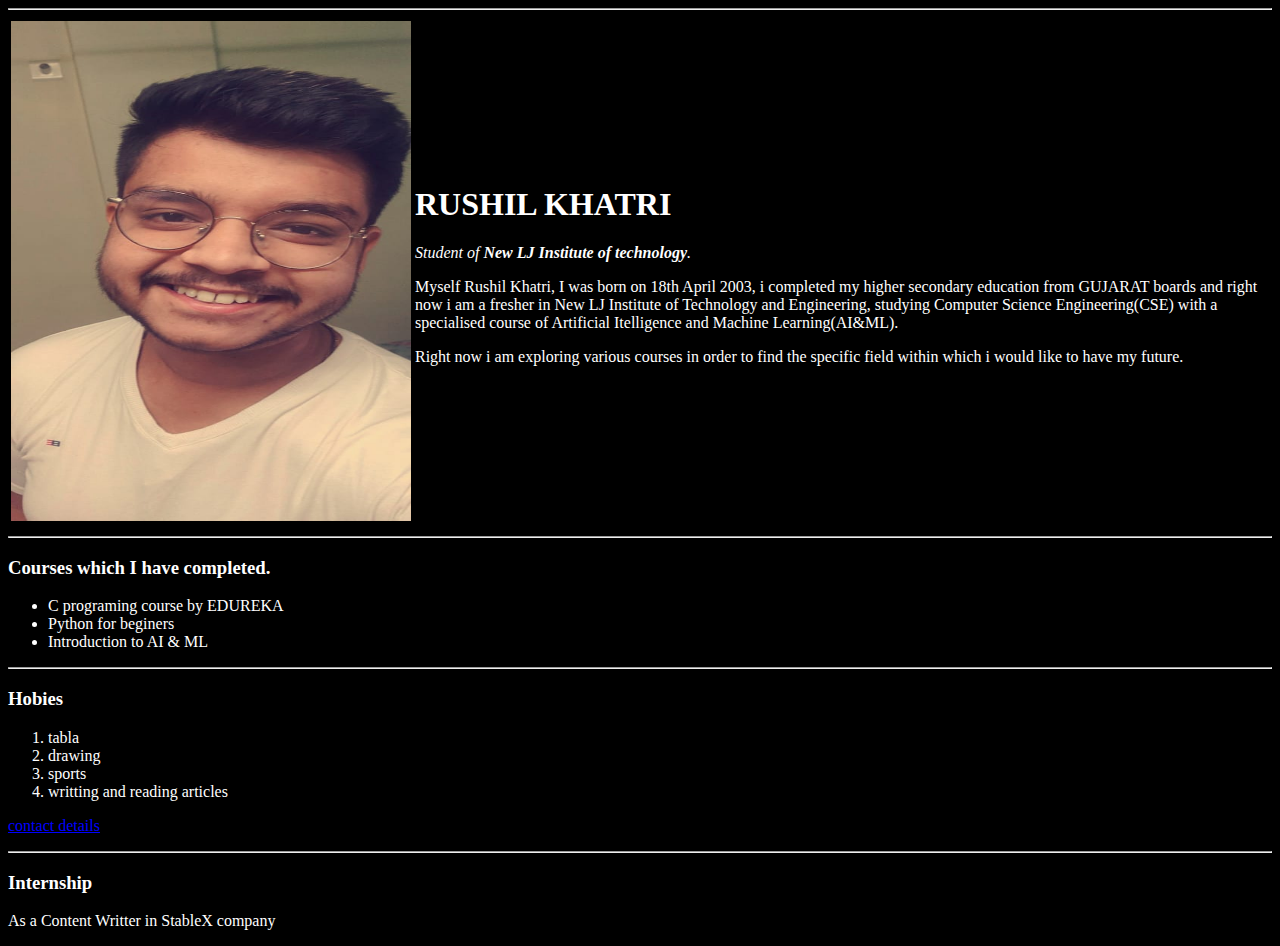
==== index.html @ 437ba0f6 "Add initial CvV website files" ====
<!DOCTYPE html>
<html lang="en" dir="ltr">

<head>
  <meta charset="utf-8">
  <title>Rushil's personal site</title>
</head>

<body bgcolor="black" text="white" link="blue">

  <hr>
  <table>
    <tr>
        <td><img src="rushil image.jpeg" width="400" height="500" alt="rushil photo"></td>
      <td><h1> RUSHIL KHATRI </h1>
      <p><em>Student of <strong>New LJ Institute of technology</strong>.</em></p>
      <p>Myself Rushil Khatri, I was born on 18th April 2003, i completed my higher secondary education from GUJARAT boards and right now i am a fresher in New LJ Institute of Technology and Engineering, studying Computer Science Engineering(CSE) with a specialised course of Artificial Itelligence and Machine Learning(AI&ML).</p>
      <p>Right now i am exploring various courses in order to find the specific field within which i would like to have my future.</p></td>
    </tr>
  </table>
    <hr>
    <h3>Courses which I have completed.</h3>
    <ul>
      <li>C programing course by EDUREKA</li>
      <li>Python for beginers</li>
      <li>Introduction to AI & ML</li>
    </ul>
    <hr>
    <h3>Hobies</h3>
    <ol>
      <li>tabla</li>
      <li>drawing</li>
      <li>sports</li>
      <li>writting and reading articles</li>
    </ol>
    <p><a href="contact.html">contact details</a></p>
    <hr>
    <h3>Internship</h3>
    <p>As a Content Writter in StableX company</p>


</body>

</html>
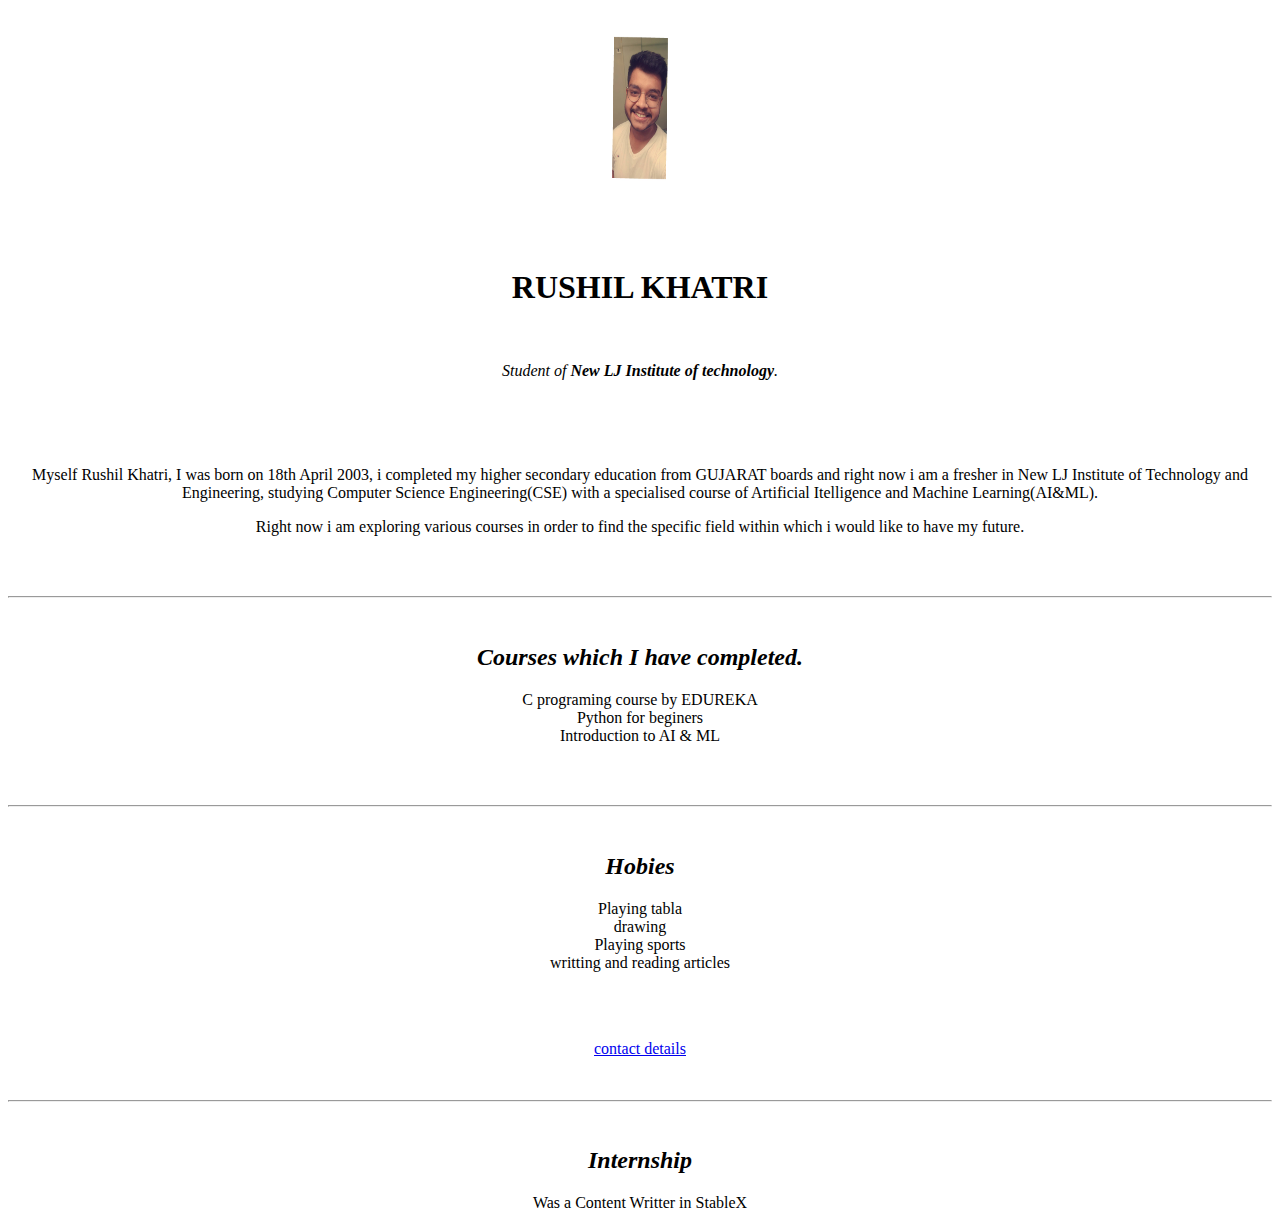
==== commit 912a2461: "Add files via upload" ====
--- a/index.html
+++ b/index.html
@@ -4,40 +4,52 @@
 <head>
   <meta charset="utf-8">
   <title>Rushil's personal site</title>
+  <link rel="stylesheet" href="css/styles.css">
 </head>
 
-<body bgcolor="black" text="white" link="blue">
+<body>
+    <center>
+        <img src="RK image.jpeg" height="200" width="150" alt="rushil photo">
+        <br>
+        <br>
+        <br>
+      <h1> RUSHIL KHATRI </h1>
+      <br>
+      <p><em>Student of <strong>New LJ Institute of technology</strong>.</em></p>
+      <br>
+      <br>
+      <br>
+      <p>Myself Rushil Khatri, I was born on 18th April 2003, i completed my higher secondary education from GUJARAT boards and right now i am a fresher in New LJ Institute of Technology and Engineering, studying Computer Science Engineering(CSE) with a specialised course of Artificial Itelligence and Machine Learning(AI&ML).</p>
+      <p>Right now i am exploring various courses in order to find the specific field within which i would like to have my future.</p>
+      <br>
+      <br>
+    <hr>
+    <br>
+    <h2><em><strong>Courses which I have completed</strong>.</em></h2>
+      <p>
+        C programing course by EDUREKA<br>
+        Python for beginers<br>
+        Introduction to AI & ML<br>
+      </p>
+      <br>
+      <br>
+    <hr>
+    <br>
+    <h2><em><strong>Hobies</strong></em></h2>
+      <p>Playing tabla<br>
+      drawing<br>
+      Playing sports<br>
+      writting and reading articles</p>
+      <br>
+      <br>
+    <p><a href="contact.html">contact details</a></p>
+    <br>
+    <hr>
+    <br>
+    <h2><em><strong>Internship</strong></em></h2>
+    <p>Was a Content Writter in StableX</p>
 
-  <hr>
-  <table>
-    <tr>
-        <td><img src="rushil image.jpeg" width="400" height="500" alt="rushil photo"></td>
-      <td><h1> RUSHIL KHATRI </h1>
-      <p><em>Student of <strong>New LJ Institute of technology</strong>.</em></p>
-      <p>Myself Rushil Khatri, I was born on 18th April 2003, i completed my higher secondary education from GUJARAT boards and right now i am a fresher in New LJ Institute of Technology and Engineering, studying Computer Science Engineering(CSE) with a specialised course of Artificial Itelligence and Machine Learning(AI&ML).</p>
-      <p>Right now i am exploring various courses in order to find the specific field within which i would like to have my future.</p></td>
-    </tr>
-  </table>
-    <hr>
-    <h3>Courses which I have completed.</h3>
-    <ul>
-      <li>C programing course by EDUREKA</li>
-      <li>Python for beginers</li>
-      <li>Introduction to AI & ML</li>
-    </ul>
-    <hr>
-    <h3>Hobies</h3>
-    <ol>
-      <li>tabla</li>
-      <li>drawing</li>
-      <li>sports</li>
-      <li>writting and reading articles</li>
-    </ol>
-    <p><a href="contact.html">contact details</a></p>
-    <hr>
-    <h3>Internship</h3>
-    <p>As a Content Writter in StableX company</p>
-
+  </center>
 
 </body>
 
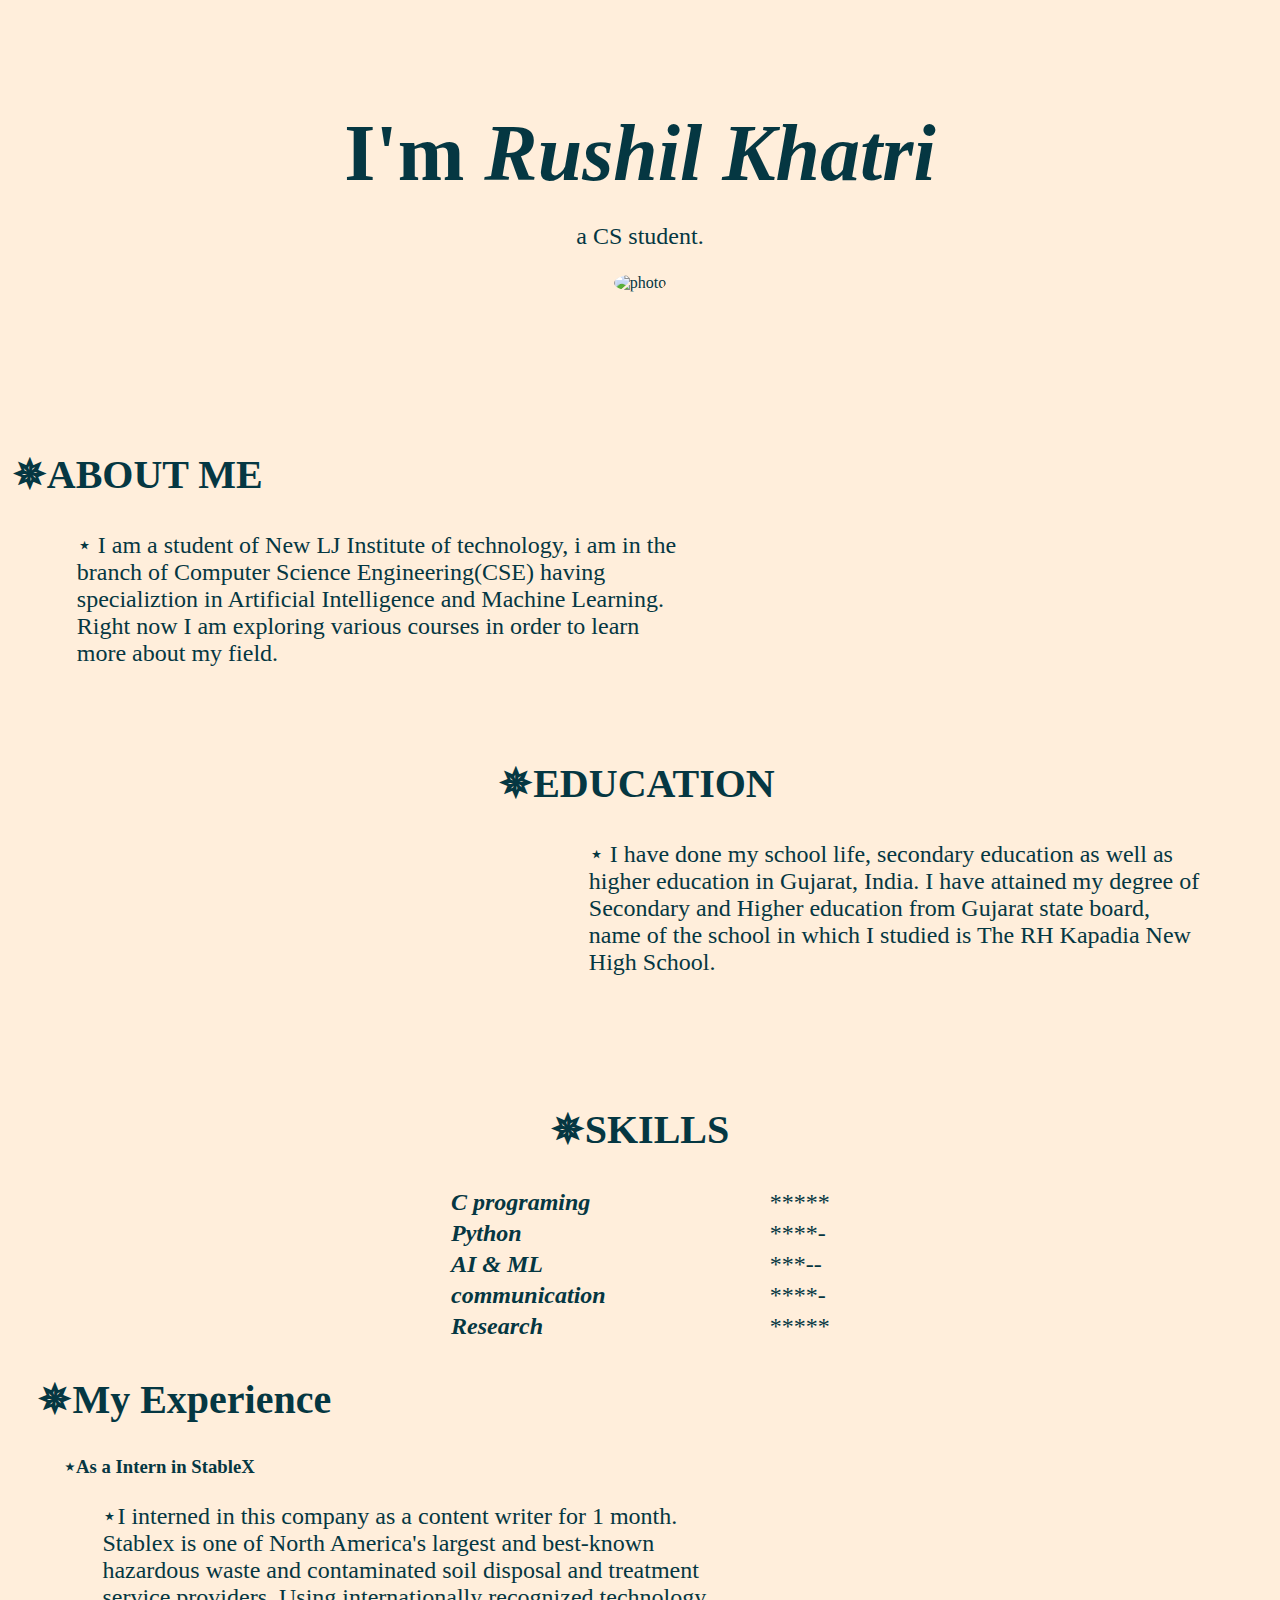
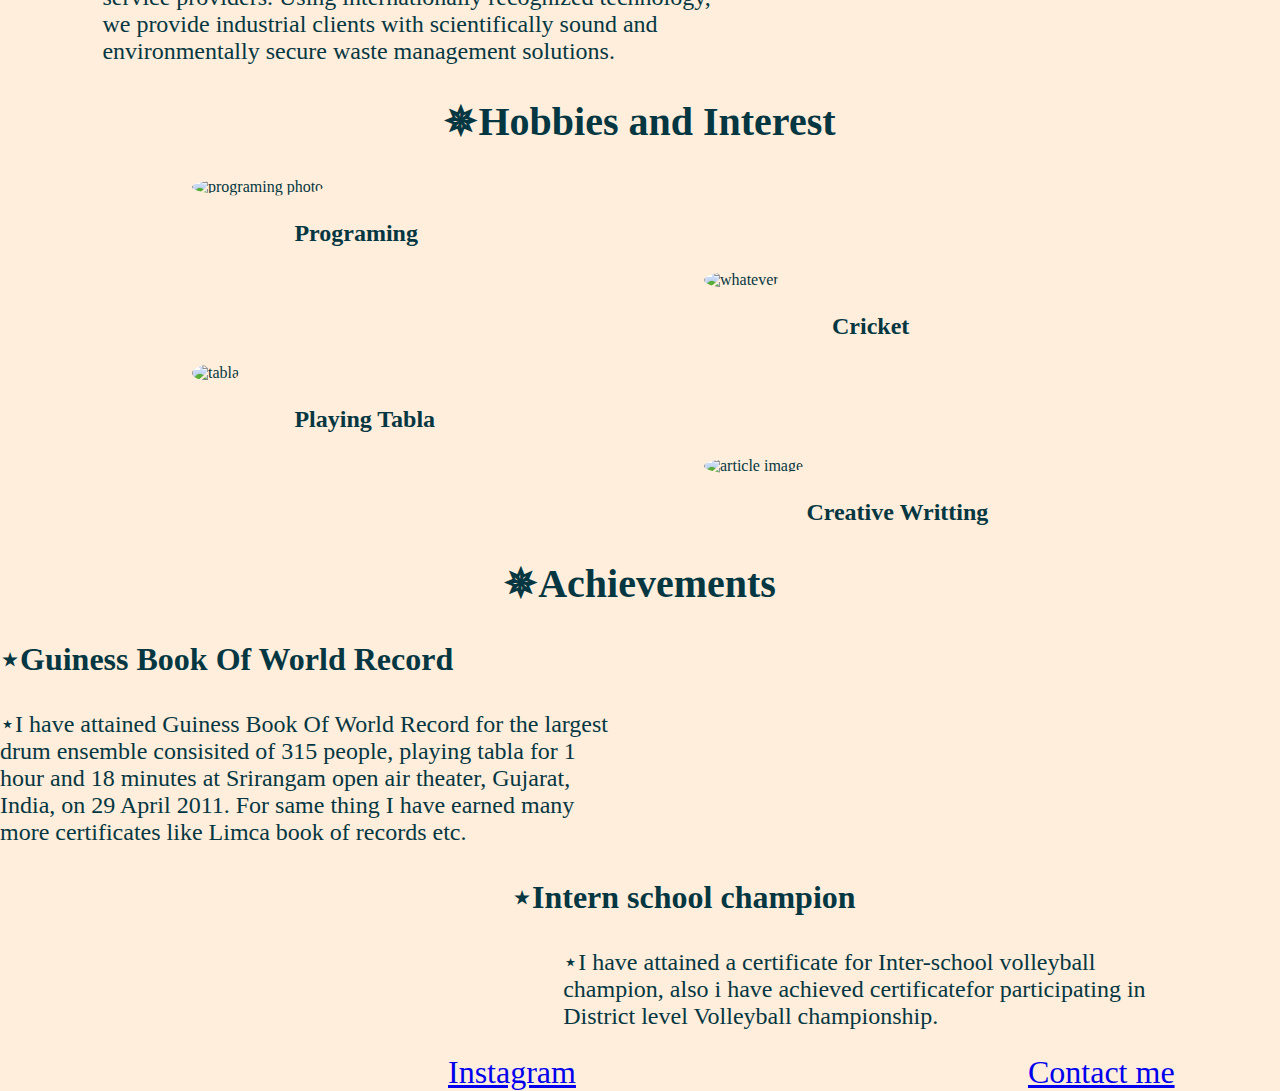
==== commit cf9c918c: "Add files via upload" ====
--- a/index.html
+++ b/index.html
@@ -8,48 +8,146 @@
 </head>
 
 <body>
-    <center>
-        <img src="RK image.jpeg" height="200" width="150" alt="rushil photo">
-        <br>
-        <br>
-        <br>
-      <h1> RUSHIL KHATRI </h1>
-      <br>
-      <p><em>Student of <strong>New LJ Institute of technology</strong>.</em></p>
+  <center>
+    <div class="">
       <br>
       <br>
       <br>
-      <p>Myself Rushil Khatri, I was born on 18th April 2003, i completed my higher secondary education from GUJARAT boards and right now i am a fresher in New LJ Institute of Technology and Engineering, studying Computer Science Engineering(CSE) with a specialised course of Artificial Itelligence and Machine Learning(AI&ML).</p>
-      <p>Right now i am exploring various courses in order to find the specific field within which i would like to have my future.</p>
-      <br>
-      <br>
-    <hr>
+      <h1 style="margin-bottom: 0">
+        I'm <span class="rushil">Rushil Khatri</span>
+      </h1>
+      <p style="margin-top: 0 font-size: 200%">
+        a CS student.
+      </p>
+      <img src="https://wallpaperaccess.com/full/2796283.jpg" alt=" photo">
+    </div>
     <br>
-    <h2><em><strong>Courses which I have completed</strong>.</em></h2>
-      <p>
-        C programing course by EDUREKA<br>
-        Python for beginers<br>
-        Introduction to AI & ML<br>
-      </p>
-      <br>
-      <br>
-    <hr>
     <br>
-    <h2><em><strong>Hobies</strong></em></h2>
-      <p>Playing tabla<br>
-      drawing<br>
-      Playing sports<br>
-      writting and reading articles</p>
-      <br>
-      <br>
-    <p><a href="contact.html">contact details</a></p>
     <br>
-    <hr>
     <br>
-    <h2><em><strong>Internship</strong></em></h2>
-    <p>Was a Content Writter in StableX</p>
+    <br>
+  </center>
+  <div class="image">
+    <br>
+    <br>
+    <h2 style="margin-left: 1%">
+      ✵ABOUT ME
+    </h2>
+    <p style="margin-left: 6%">
+      ⋆ I am a student of New LJ Institute of technology, i am in the branch of Computer Science Engineering(CSE) having specializtion in Artificial Intelligence and Machine Learning. Right now I am exploring various courses in order to learn more
+      about my field.
+    </p>
+    <br>
+    <br>
+    <h2 style="margin-left: 39%">
+      ✵EDUCATION
+    </h2>
+    <p style="margin-left: 46%">
+      ⋆ I have done my school life, secondary education as well as higher education in Gujarat, India. I have attained my degree of Secondary and Higher education from Gujarat state board, name of the school in which I studied is The RH Kapadia New
+      High School.
+    </p>
+    <br>
+    <br>
+    <br>
+    <br>
+    <h2 style="text-align: center">
+      ✵SKILLS
+    </h2>
+    <table>
+      <tr>
+        <td>
+          <em><strong>C programing</strong></em>
+        </td>
+        <td>
+          *****
+        </td>
+      </tr>
+      <tr>
+        <td>
+          <em><strong>Python</strong></em>
+        </td>
+        <td>
+          ****-
+        </td>
+      </tr>
+      <tr>
+        <td>
+          <em><strong>AI & ML</strong></em>
+        </td>
+        <td>
+          ***--
+        </td>
+      </tr>
+      <tr>
+        <td>
+          <em><strong>communication</strong></em>
+        </td>
+        <td>
+          ****-
+        </td>
+      </tr>
+      <tr>
+        <td>
+          <em><strong>Research</strong></em>
+        </td>
+        <td>
+          *****
+        </td>
+      </tr>
+    </table>
+  </div>
+  <div class="image2">
+    <h2 style="margin-left: 3%">
+      ✵My Experience
+    </h2>
+    <h3 style="margin-left: 5%">
+      ⋆As a Intern in StableX
+    </h3>
+    <p style="margin-left: 8%">
+       ⋆I interned in this company as a content writer for 1 month. Stablex is one of North America's largest and best-known hazardous waste and contaminated soil disposal and treatment service providers. Using internationally recognized technology, we provide industrial clients with scientifically sound and environmentally secure waste management solutions.
+    </p>
+    <h2 style="text-align: center">
+      ✵Hobbies and Interest
+    </h2>
+    <img class="progimage" src="https://i.pinimg.com/originals/1c/54/f7/1c54f7b06d7723c21afc5035bf88a5ef.png" alt="programing photo">
+    <p style="margin-left: 23%">
+      <strong>Programing</strong>
+    </p>
+    <img class="progimage2" src="https://www.passionateinmarketing.com/wp-content/uploads/2021/06/large.png" alt=" whatever">
+    <p style="margin-left: 65%">
+      <strong>Cricket</strong>
+    </p>
+    <img class="progimage" src="  https://media.istockphoto.com/vectors/colorful-tabla-vector-id150488289?k=6&m=150488289&s=612x612&w=0&h=iiXWK-4fkopR63Mjbr1FawzUeilFd9XNpq79VaEe17c=" alt="tabla">
+    <p style="margin-left: 23%">
+      <strong>Playing Tabla</strong>
+    </p>
+    <img class="progimage2" src="https://cdn.dribbble.com/users/190146/screenshots/709721/dribbble-17.jpg" alt="article image">
+    <p style="margin-left: 63%">
+      <strong>Creative Writting</strong>
+    </p>
+  </div>
+  <div class="Achievements">
+    <h2 style="text-align: center">
+      ✵Achievements
+    </h2>
+    <h3 style="font-size: 200%">
+      ⋆Guiness Book Of World Record
+    </h3>
+    <p>
+       ⋆I have attained Guiness Book Of World Record for the largest drum ensemble consisited of 315 people, playing tabla for 1 hour and 18  minutes at Srirangam open air theater, Gujarat, India, on 29 April 2011. For same thing I have earned many more certificates like Limca book of records etc.
+    </p>
+    <h3 class="h3" style="font-size: 200%">
+      ⋆Intern school champion
+    </h3>
+    <p style="margin-left: 44%">
+      ⋆I have attained a certificate for Inter-school volleyball champion, also i have achieved certificatefor participating in District level Volleyball championship.
+    </p>
+    <a href="https://www.instagram.com/rushilkhatri/">Instagram</a>
+    <a href="contact.html">Contact me</a>
 
-  </center>
+
+  </div>
+
 
 </body>
 
--- a/css/styles.css
+++ b/css/styles.css
@@ -0,0 +1,73 @@
+h1 {
+  font-size: 500%;
+}
+a{
+  font-size: 200%;
+  margin-left: 35%;
+}
+h2 {
+  color: #053742;
+  font-size: 250%;
+}
+.h3{
+  margin-left: 40%;
+}
+p {
+  width: 48%;
+  font-size: 150%;
+}
+div {
+  background-image: url(https://st2.depositphotos.com/6504442/9283/i/950/depositphotos_92834640-stock-photo-raster-abstract-light-pink-yellow.jpg);
+  margin-left: 0;
+  margin-right: 0;
+  margin-top: 0;
+}
+table{
+  font-size: 150%;
+  width: 35%;
+  margin-left: 35%;
+}
+.image2 {
+  background-image: url(http://sfwallpaper.com/images/cotton-candy-wallpaper-9.jpg);
+  margin: 0;
+}
+.progimage{
+  height: 25%;
+  width: 25%;
+  border-radius: 50%;
+  margin-left: 15%;
+}
+.progimage2{
+  height: 25%;
+  width: 25%;
+  border-radius: 50%;
+  margin-left: 55%;
+}
+.Achievements{
+  background-image: url(https://wallpaperscave.com/images/thumbs/wp-preview/800x500/18/09-12/artistic-nature-83554.jpg);
+}
+.rushil{
+  font-style: italic;
+}
+.image {
+  background-image: url(https://www.teahub.io/photos/full/125-1253801_website-background.png);
+  margin: 0;
+}
+body
+{
+  background-color: #FFEEDB;
+  color: #053742;
+  margin: 0;
+}
+hr
+{
+  border-style: dotted none none;
+  border-color: white;
+  border-width: 5px;
+  width:5%;
+}
+img
+{
+  height: 400px;
+  border-radius: 75%;
+}
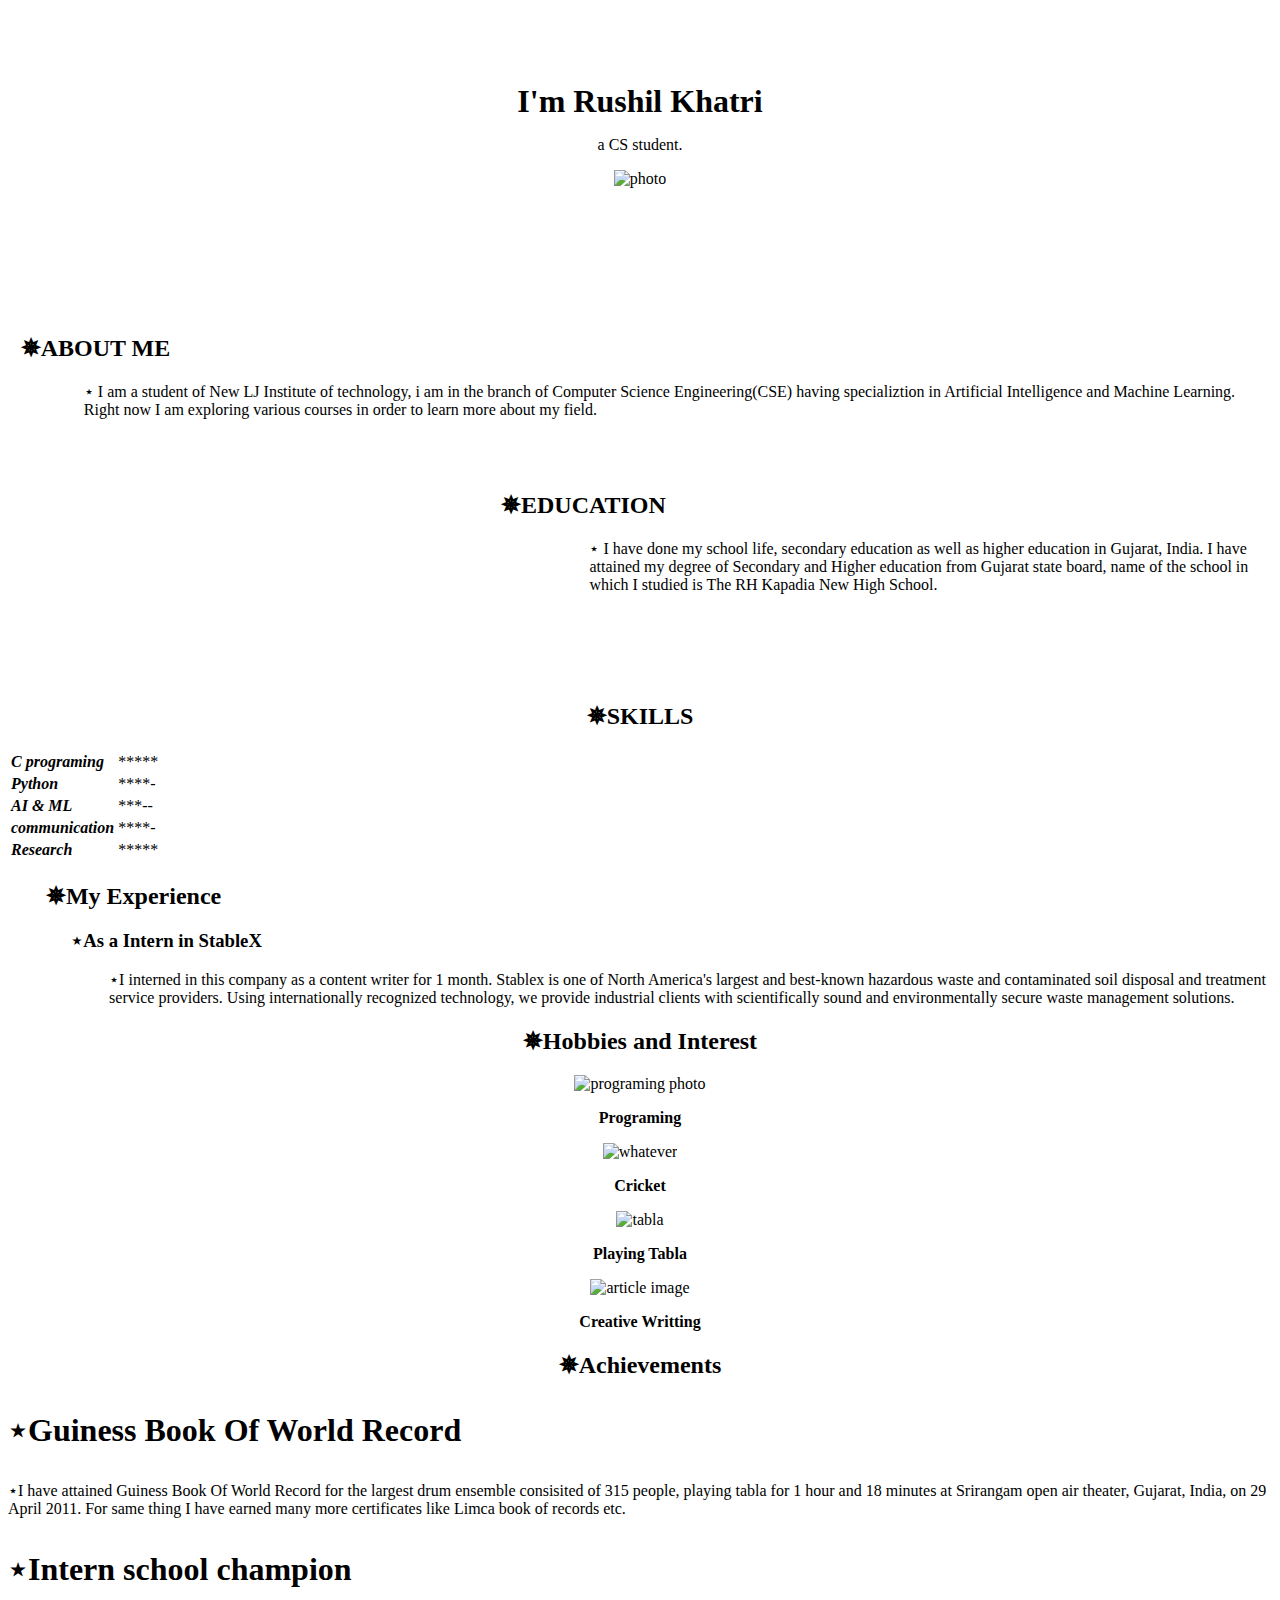
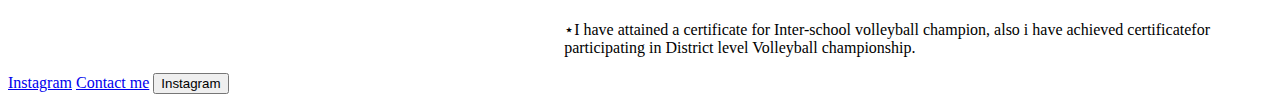
==== commit 52eef329: "Add files via upload" ====
--- a/index.html
+++ b/index.html
@@ -50,81 +50,83 @@
     <br>
     <br>
     <br>
-    <h2 style="text-align: center">
-      ✵SKILLS
-    </h2>
-    <table>
-      <tr>
-        <td>
-          <em><strong>C programing</strong></em>
-        </td>
-        <td>
-          *****
-        </td>
-      </tr>
-      <tr>
-        <td>
-          <em><strong>Python</strong></em>
-        </td>
-        <td>
-          ****-
-        </td>
-      </tr>
-      <tr>
-        <td>
-          <em><strong>AI & ML</strong></em>
-        </td>
-        <td>
-          ***--
-        </td>
-      </tr>
-      <tr>
-        <td>
-          <em><strong>communication</strong></em>
-        </td>
-        <td>
-          ****-
-        </td>
-      </tr>
-      <tr>
-        <td>
-          <em><strong>Research</strong></em>
-        </td>
-        <td>
-          *****
-        </td>
-      </tr>
-    </table>
-  </div>
-  <div class="image2">
-    <h2 style="margin-left: 3%">
-      ✵My Experience
-    </h2>
-    <h3 style="margin-left: 5%">
-      ⋆As a Intern in StableX
-    </h3>
-    <p style="margin-left: 8%">
-       ⋆I interned in this company as a content writer for 1 month. Stablex is one of North America's largest and best-known hazardous waste and contaminated soil disposal and treatment service providers. Using internationally recognized technology, we provide industrial clients with scientifically sound and environmentally secure waste management solutions.
-    </p>
-    <h2 style="text-align: center">
-      ✵Hobbies and Interest
-    </h2>
-    <img class="progimage" src="https://i.pinimg.com/originals/1c/54/f7/1c54f7b06d7723c21afc5035bf88a5ef.png" alt="programing photo">
-    <p style="margin-left: 23%">
-      <strong>Programing</strong>
-    </p>
-    <img class="progimage2" src="https://www.passionateinmarketing.com/wp-content/uploads/2021/06/large.png" alt=" whatever">
-    <p style="margin-left: 65%">
-      <strong>Cricket</strong>
-    </p>
-    <img class="progimage" src="  https://media.istockphoto.com/vectors/colorful-tabla-vector-id150488289?k=6&m=150488289&s=612x612&w=0&h=iiXWK-4fkopR63Mjbr1FawzUeilFd9XNpq79VaEe17c=" alt="tabla">
-    <p style="margin-left: 23%">
-      <strong>Playing Tabla</strong>
-    </p>
-    <img class="progimage2" src="https://cdn.dribbble.com/users/190146/screenshots/709721/dribbble-17.jpg" alt="article image">
-    <p style="margin-left: 63%">
-      <strong>Creative Writting</strong>
-    </p>
+      <h2 style="text-align: center">
+        ✵SKILLS
+      </h2>
+      <table>
+        <tr>
+          <td>
+            <em><strong>C programing</strong></em>
+          </td>
+          <td>
+            *****
+          </td>
+        </tr>
+        <tr>
+          <td>
+            <em><strong>Python</strong></em>
+          </td>
+          <td>
+            ****-
+          </td>
+        </tr>
+        <tr>
+          <td>
+            <em><strong>AI & ML</strong></em>
+          </td>
+          <td>
+            ***--
+          </td>
+        </tr>
+        <tr>
+          <td>
+            <em><strong>communication</strong></em>
+          </td>
+          <td>
+            ****-
+          </td>
+        </tr>
+        <tr>
+          <td>
+            <em><strong>Research</strong></em>
+          </td>
+          <td>
+            *****
+          </td>
+        </tr>
+      </table>
+    </div>
+    <div class="image2">
+      <h2 style="margin-left: 3%">
+        ✵My Experience
+      </h2>
+      <h3 style="margin-left: 5%">
+        ⋆As a Intern in StableX
+      </h3>
+      <p style="margin-left: 8%">
+         ⋆I interned in this company as a content writer for 1 month. Stablex is one of North America's largest and best-known hazardous waste and contaminated soil disposal and treatment service providers. Using internationally recognized technology, we provide industrial clients with scientifically sound and environmentally secure waste management solutions.
+      </p>
+      <h2 style="text-align: center">
+        ✵Hobbies and Interest
+      </h2>
+      <center>
+      <img class="progimage" src="https://i.pinimg.com/originals/1c/54/f7/1c54f7b06d7723c21afc5035bf88a5ef.png" alt="programing photo">
+      <p>
+        <strong>Programing</strong>
+      </p>
+      <img class="progimage2" src="https://www.passionateinmarketing.com/wp-content/uploads/2021/06/large.png" alt=" whatever">
+      <p>
+        <strong>Cricket</strong>
+      </p>
+      <img class="progimage" src="  https://media.istockphoto.com/vectors/colorful-tabla-vector-id150488289?k=6&m=150488289&s=612x612&w=0&h=iiXWK-4fkopR63Mjbr1FawzUeilFd9XNpq79VaEe17c=" alt="tabla">
+      <p>
+        <strong>Playing Tabla</strong>
+      </p>
+      <img class="progimage2" src="https://cdn.dribbble.com/users/190146/screenshots/709721/dribbble-17.jpg" alt="article image">
+      <p>
+        <strong>Creative Writting</strong>
+      </p>
+    </center>
   </div>
   <div class="Achievements">
     <h2 style="text-align: center">
@@ -145,6 +147,8 @@
     <a href="https://www.instagram.com/rushilkhatri/">Instagram</a>
     <a href="contact.html">Contact me</a>
 
+    <button class=".button" type="button" onclick="https://www.instagram.com/rushilkhatri/">Instagram</button>
+
 
   </div>
 
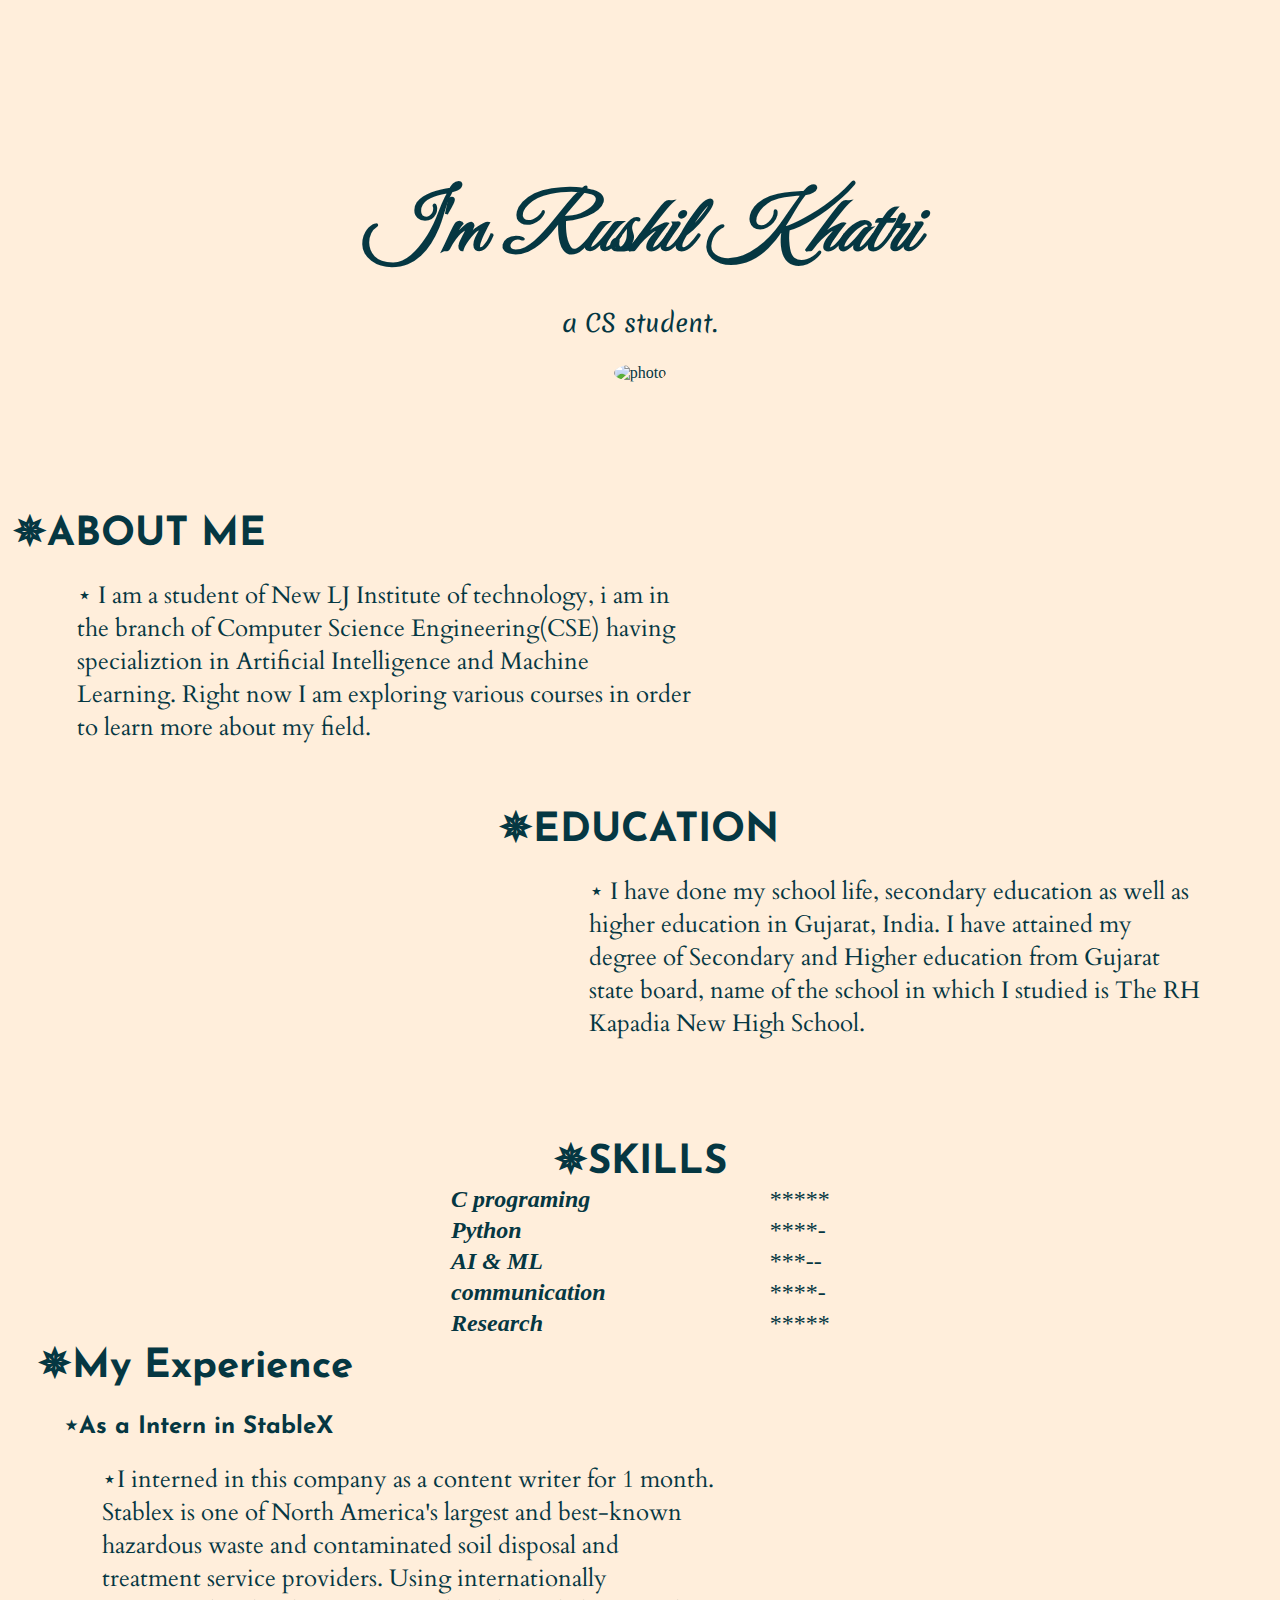
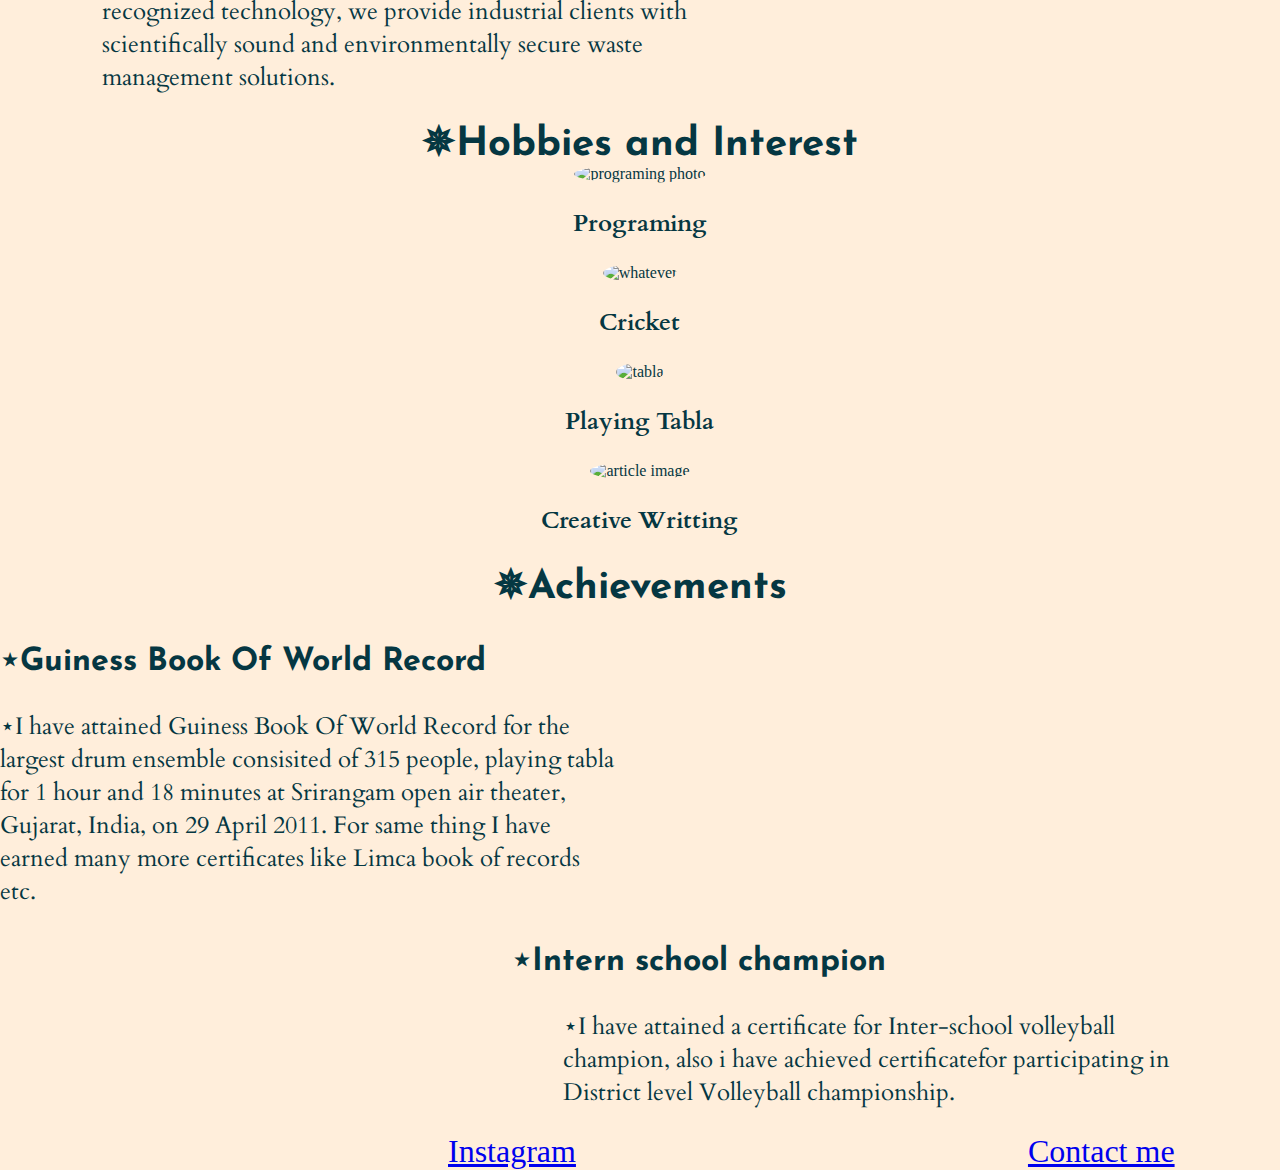
==== commit 7425f37d: "Add files via upload" ====
--- a/index.html
+++ b/index.html
@@ -5,6 +5,10 @@
   <meta charset="utf-8">
   <title>Rushil's personal site</title>
   <link rel="stylesheet" href="css/styles.css">
+  <link href="https://fonts.googleapis.com/css2?family=Cardo&display=swap" rel="stylesheet">
+  <link href="https://fonts.googleapis.com/css2?family=Great+Vibes&display=swap" rel="stylesheet">
+  <link href="https://fonts.googleapis.com/css2?family=Merienda&display=swap" rel="stylesheet">
+  <link href="https://fonts.googleapis.com/css2?family=Josefin+Sans&display=swap" rel="stylesheet">
 </head>
 
 <body>
@@ -16,7 +20,7 @@
       <h1 style="margin-bottom: 0">
         I'm <span class="rushil">Rushil Khatri</span>
       </h1>
-      <p style="margin-top: 0 font-size: 200%">
+      <p class="p1" style="margin-top: 0 font-size: 200%">
         a CS student.
       </p>
       <img src="https://wallpaperaccess.com/full/2796283.jpg" alt=" photo">
@@ -146,10 +150,6 @@
     </p>
     <a href="https://www.instagram.com/rushilkhatri/">Instagram</a>
     <a href="contact.html">Contact me</a>
-
-    <button class=".button" type="button" onclick="https://www.instagram.com/rushilkhatri/">Instagram</button>
-
-
   </div>
 
 
--- a/css/styles.css
+++ b/css/styles.css
@@ -0,0 +1,97 @@
+h1 {
+  font-size: 500%;
+  margin:0;
+  margin-top: 10%;
+  font-family: 'Great Vibes', cursive;
+}
+a{
+  font-size: 200%;
+  margin-left: 35%;
+}
+.p1{
+  font-family: 'Merienda', cursive;
+  font-size: 150%;
+}
+h2 {
+  color: #053742;
+  font-size: 250%;
+  margin: 0;
+  font-family: 'Josefin Sans', sans-serif;
+}
+.h3{
+  margin-left: 40%;
+}
+h3{
+  font-family: 'Josefin Sans', sans-serif;
+  font-size: 150%;
+}
+p {
+  width: 48%;
+  font-size: 150%;
+  font-family: 'Cardo', serif;
+}
+div {
+  background-image: url(https://st2.depositphotos.com/6504442/9283/i/950/depositphotos_92834640-stock-photo-raster-abstract-light-pink-yellow.jpg);
+  margin-left: 0;
+  background-size: 100%;
+  margin-right: 0;
+  margin-top: 0;
+  background-color: #FFEEDB;
+
+}
+table{
+  font-size: 150%;
+  width: 35%;
+  margin-left: 35%;
+}
+.image2 {
+  background-image: url(http://sfwallpaper.com/images/cotton-candy-wallpaper-9.jpg);
+  margin: 0;
+  background-size: 100%;
+  background-color: #FFEEDB;
+}
+.progimage{
+  height: 25%;
+  width: 25%;
+  border-radius: 50%;
+}
+.progimage2{
+  height: 25%;
+  width: 25%;
+  border-radius: 50%;
+}
+.Achievements{
+  background-image: url(https://wallpaperscave.com/images/thumbs/wp-preview/800x500/18/09-12/artistic-nature-83554.jpg);
+  background-color: #FFEEDB;
+  background-size: 100%;
+}
+.rushil{
+  font-style: italic;
+}
+.image {
+  background-image: url(https://www.teahub.io/photos/full/125-1253801_website-background.png);
+  background-size: 100%;
+}
+.button{
+  background-color: black;
+  color: white;
+}
+body
+{
+  background-color: #FFEEDB;
+  color: #053742;
+  margin: 0;
+  width: 100%;
+}
+hr
+{
+  border-style: dotted none none;
+  border-color: white;
+  border-width: 5px;
+  width:5%;
+}
+img
+{
+  height: 400px;
+  border-radius: 75%;
+}
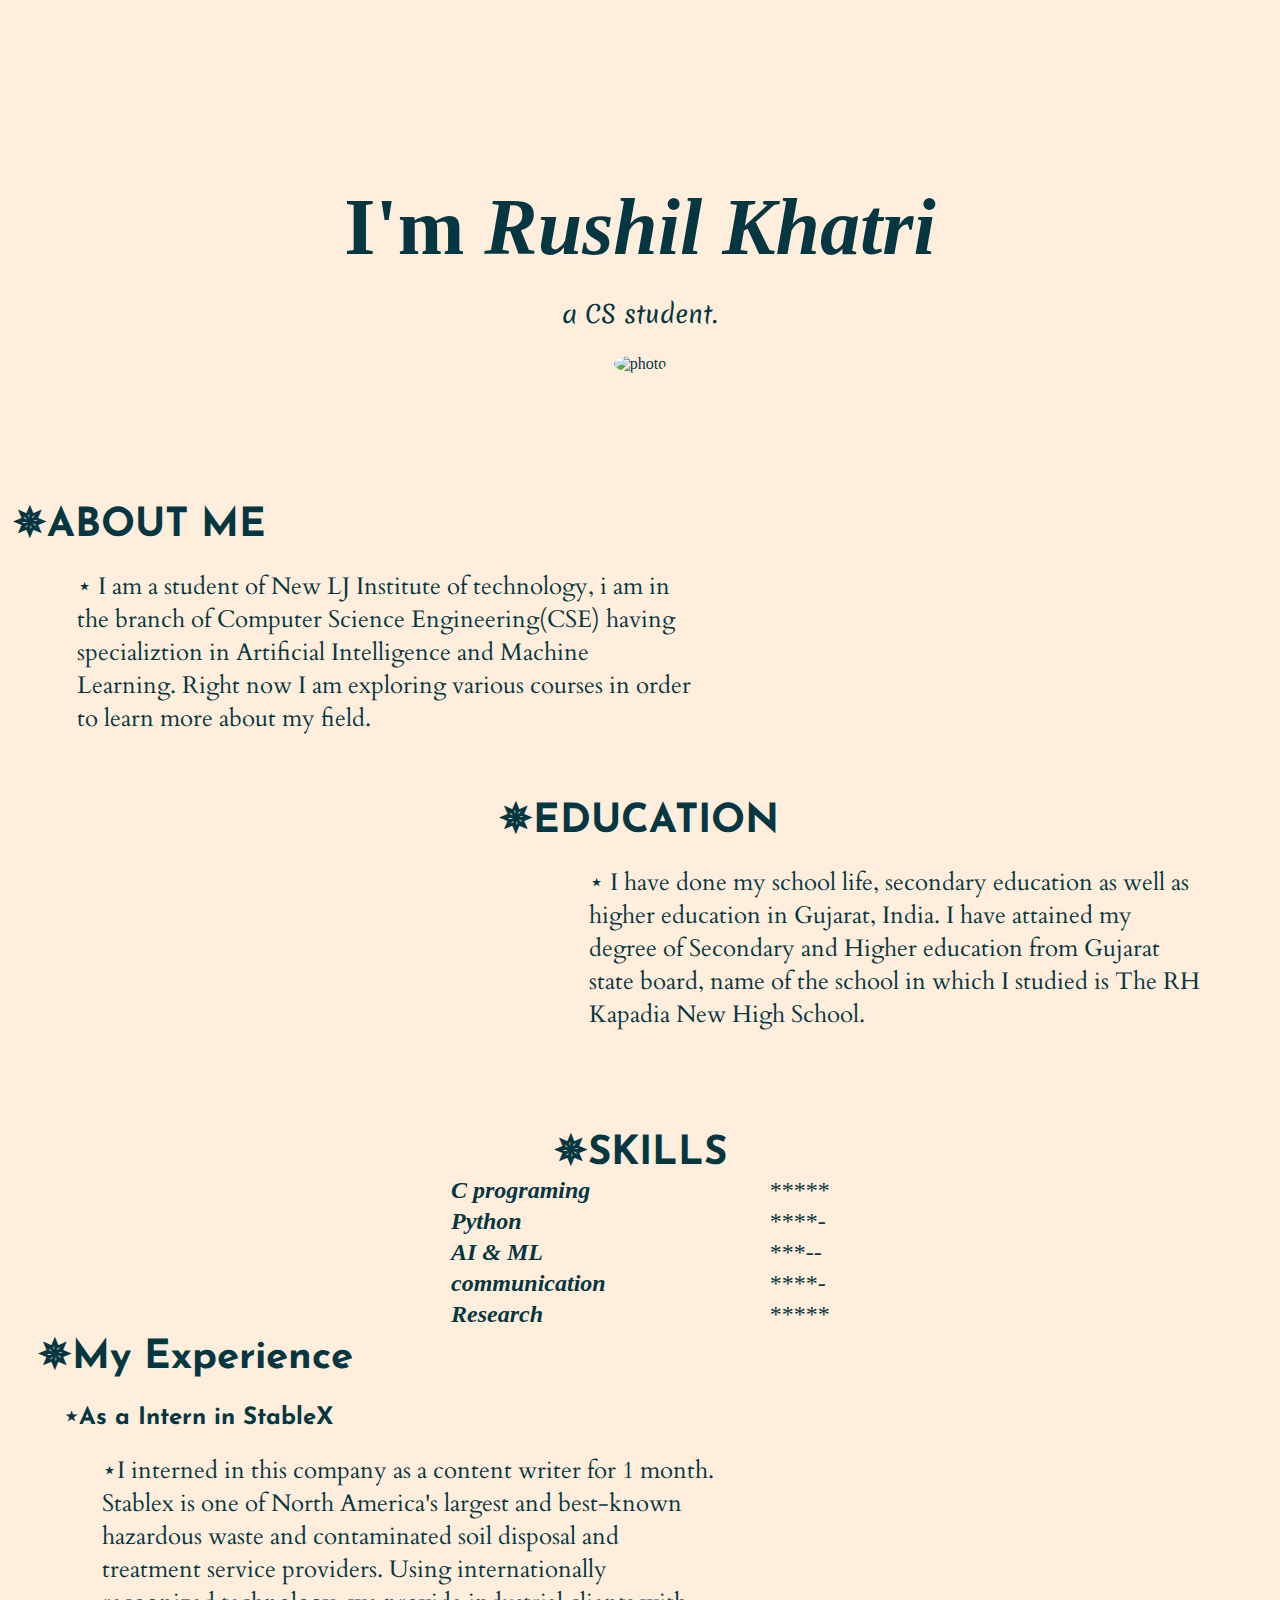
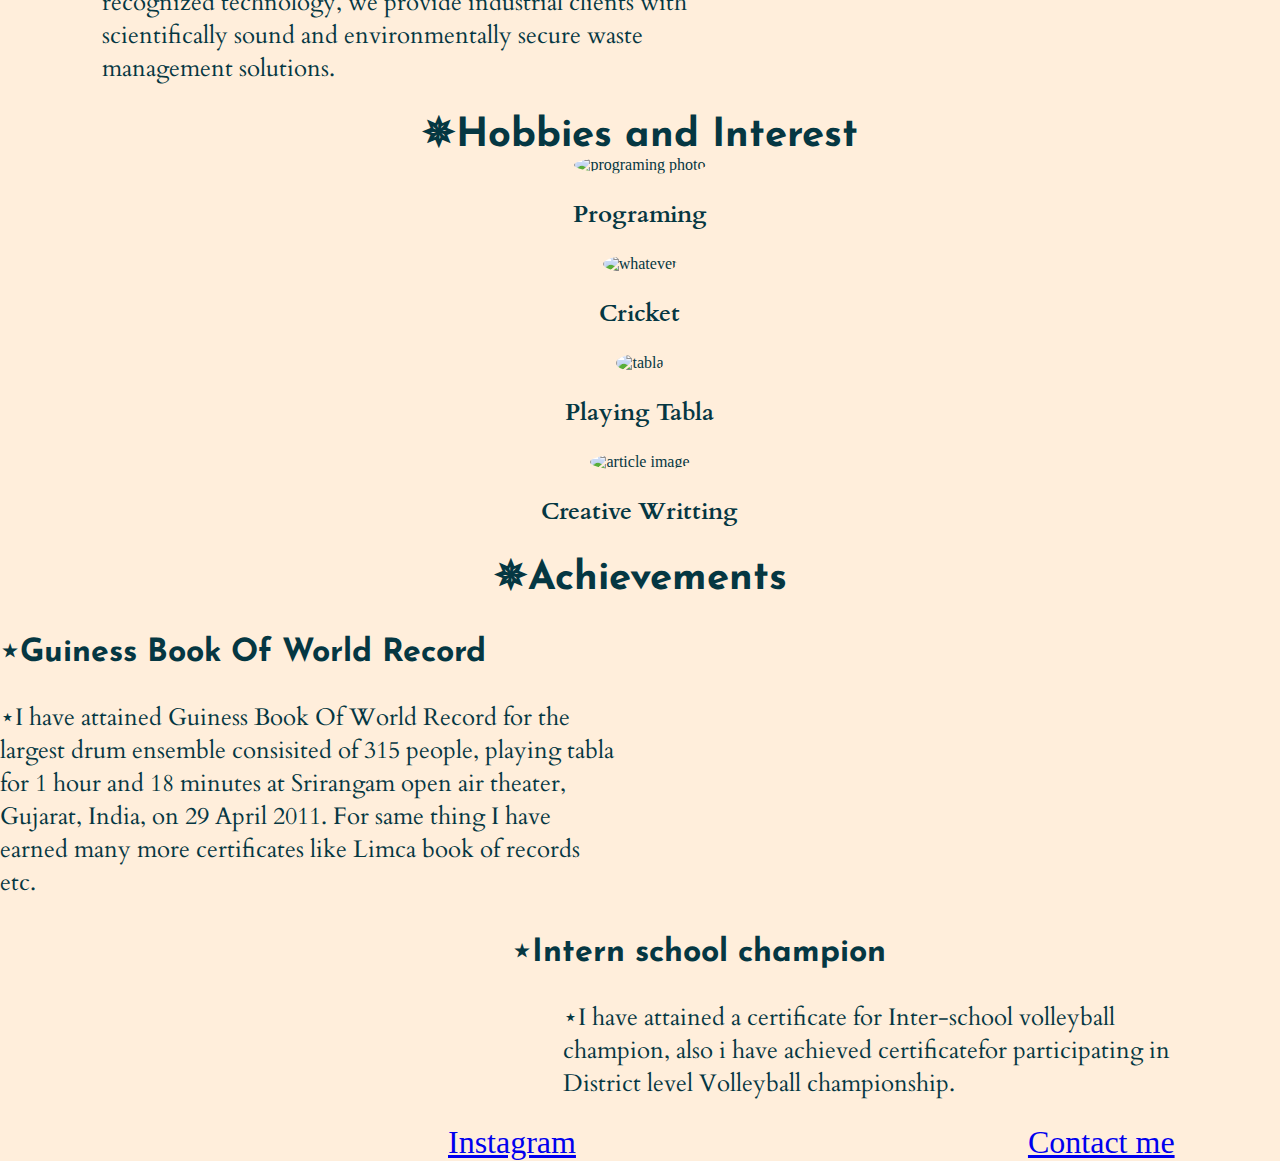
==== commit 31710f13: "Update index.html" ====
--- a/index.html
+++ b/index.html
@@ -6,7 +6,7 @@
   <title>Rushil's personal site</title>
   <link rel="stylesheet" href="css/styles.css">
   <link href="https://fonts.googleapis.com/css2?family=Cardo&display=swap" rel="stylesheet">
-  <link href="https://fonts.googleapis.com/css2?family=Great+Vibes&display=swap" rel="stylesheet">
+  <link href="https://fonts.googleapis.com/css2?family=Montserrat:wght@300&display=swap" rel="stylesheet"> 
   <link href="https://fonts.googleapis.com/css2?family=Merienda&display=swap" rel="stylesheet">
   <link href="https://fonts.googleapis.com/css2?family=Josefin+Sans&display=swap" rel="stylesheet">
 </head>
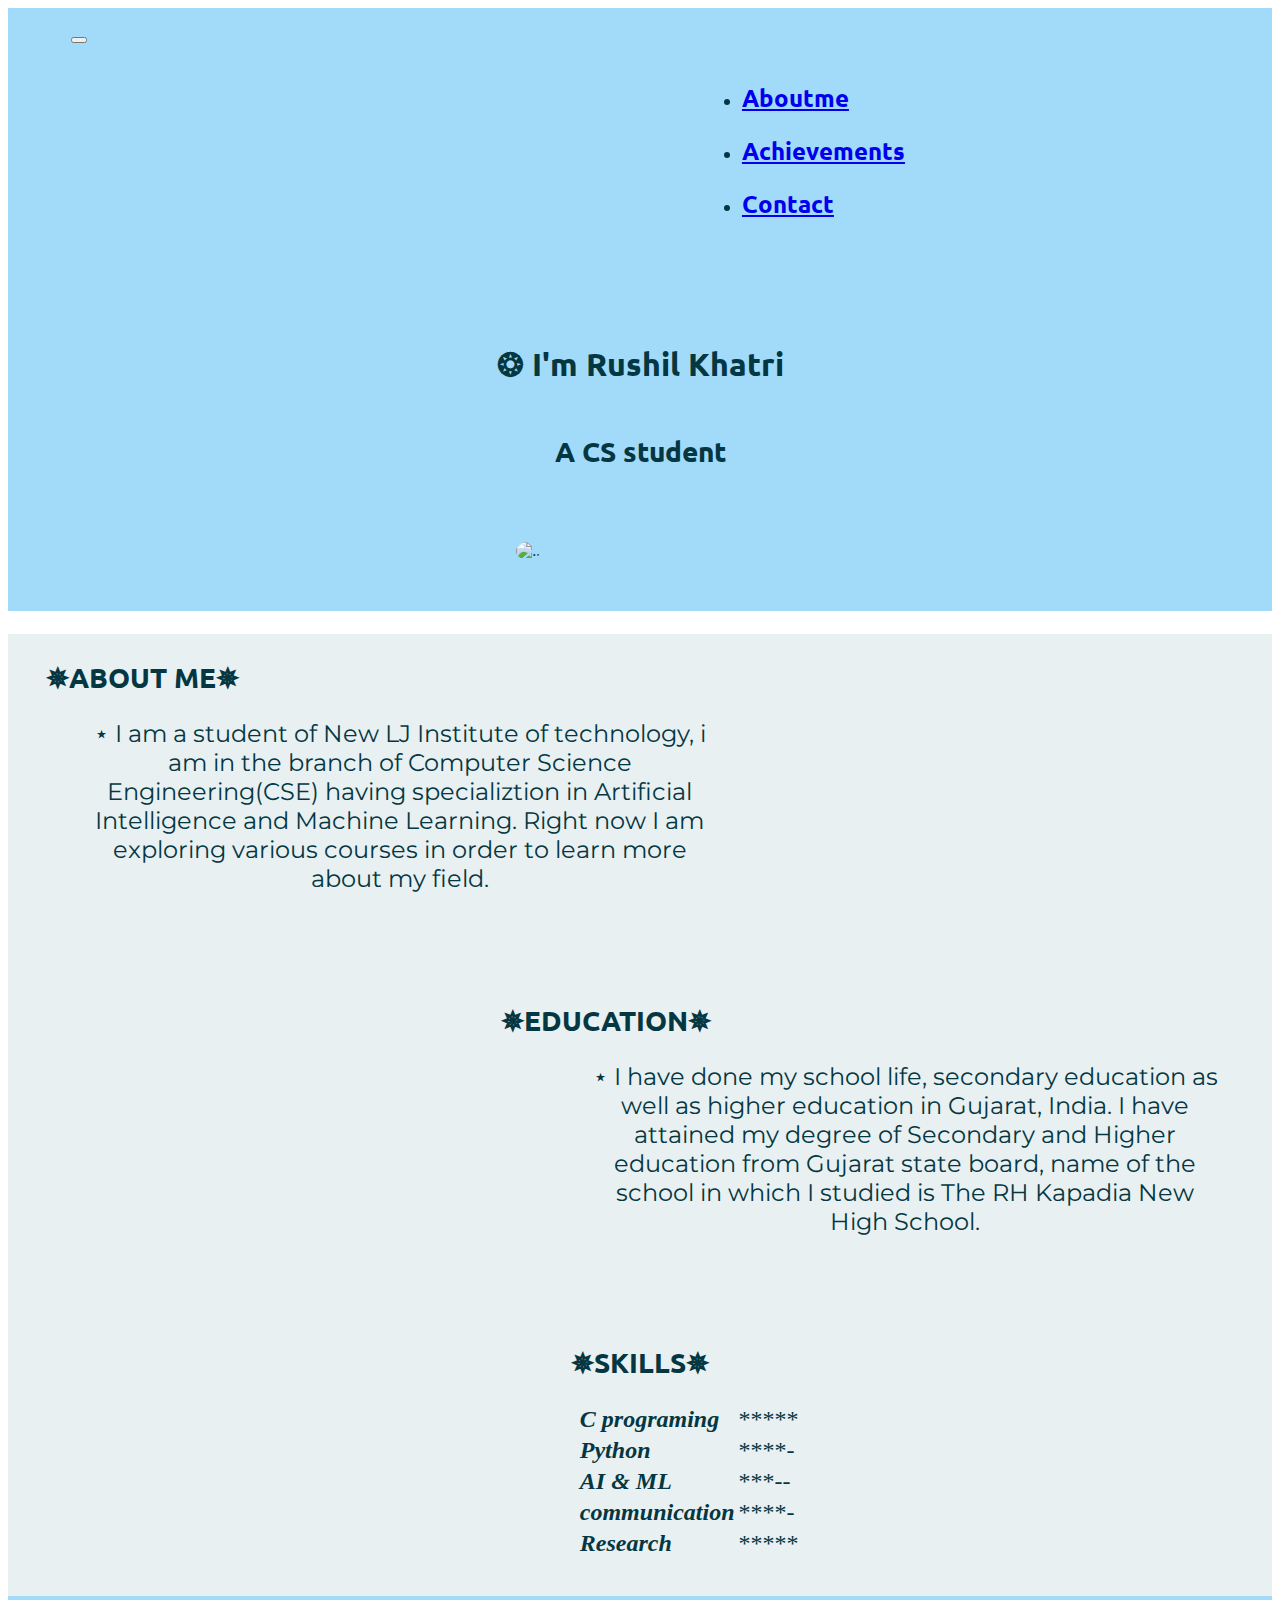
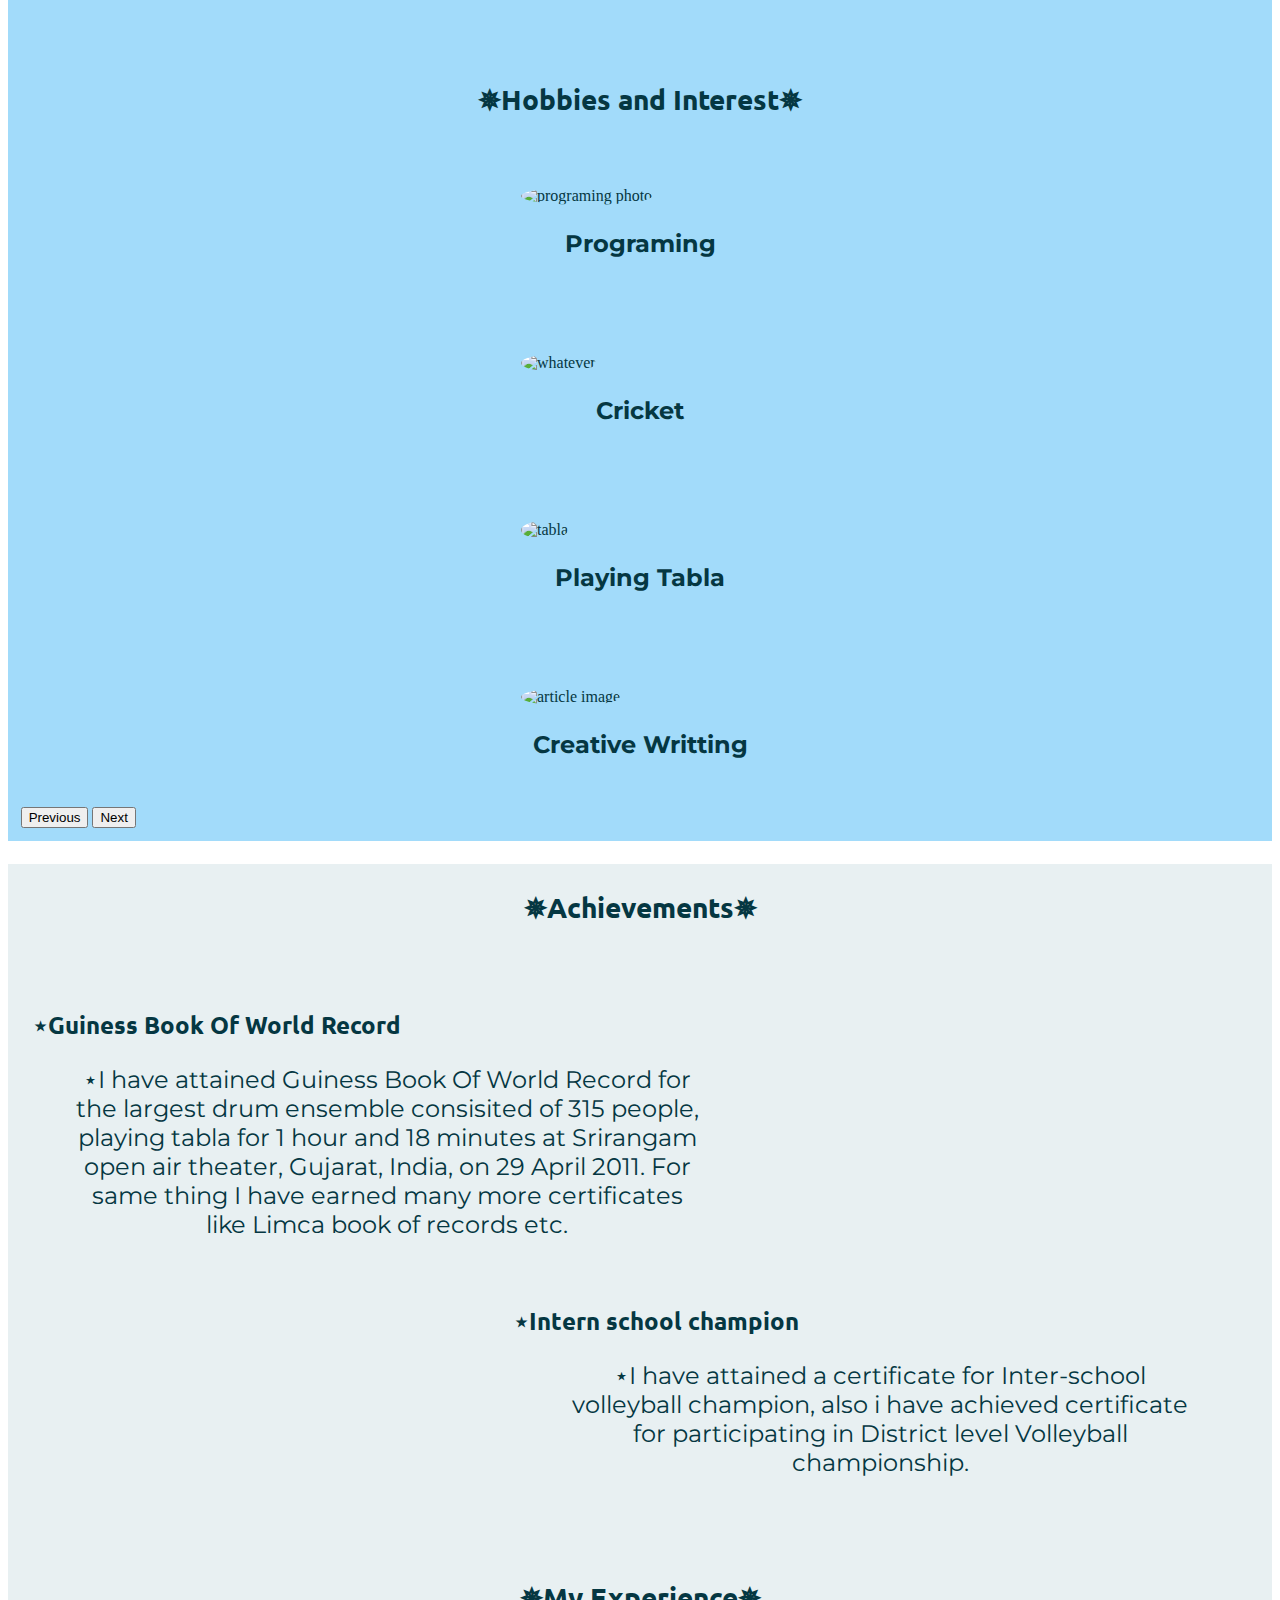
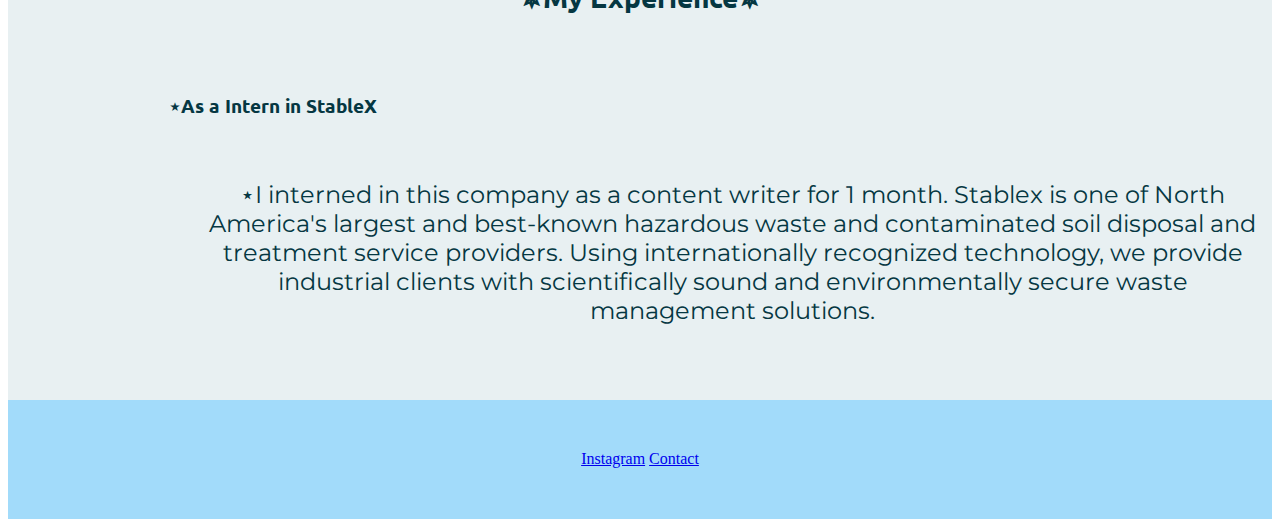
==== commit 37c757d3: "Add files via upload" ====
--- a/index.html
+++ b/index.html
@@ -1,158 +1,193 @@
 <!DOCTYPE html>
-<html lang="en" dir="ltr">
 
 <head>
   <meta charset="utf-8">
-  <title>Rushil's personal site</title>
+  <title>Rushil's website</title>
   <link rel="stylesheet" href="css/styles.css">
-  <link href="https://fonts.googleapis.com/css2?family=Cardo&display=swap" rel="stylesheet">
-  <link href="https://fonts.googleapis.com/css2?family=Montserrat:wght@300&display=swap" rel="stylesheet"> 
-  <link href="https://fonts.googleapis.com/css2?family=Merienda&display=swap" rel="stylesheet">
-  <link href="https://fonts.googleapis.com/css2?family=Josefin+Sans&display=swap" rel="stylesheet">
+  <link href="https://fonts.googleapis.com/css2?family=Montserrat:ital@1&display=swap" rel="stylesheet">
+  <link href="https://fonts.googleapis.com/css2?family=Ubuntu&display=swap" rel="stylesheet">
+  <script src="https://code.jquery.com/jquery-3.2.1.slim.min.js" integrity="sha384-KJ3o2DKtIkvYIK3UENzmM7KCkRr/rE9/Qpg6aAZGJwFDMVNA/GpGFF93hXpG5KkN" crossorigin="anonymous"></script>
+<script src="https://cdnjs.cloudflare.com/ajax/libs/popper.js/1.12.9/umd/popper.min.js" integrity="sha384-ApNbgh9B+Y1QKtv3Rn7W3mgPxhU9K/ScQsAP7hUibX39j7fakFPskvXusvfa0b4Q" crossorigin="anonymous"></script>
+<script src="https://maxcdn.bootstrapcdn.com/bootstrap/4.0.0/js/bootstrap.min.js" integrity="sha384-JZR6Spejh4U02d8jOt6vLEHfe/JQGiRRSQQxSfFWpi1MquVdAyjUar5+76PVCmYl" crossorigin="anonymous"></script>
+  <link href="https://cdn.jsdelivr.net/npm/bootstrap@5.0.2/dist/css/bootstrap.min.css" rel="stylesheet" integrity="sha384-EVSTQN3/azprG1Anm3QDgpJLIm9Nao0Yz1ztcQTwFspd3yD65VohhpuuCOmLASjC" crossorigin="anonymous">
+<script src="https://cdn.jsdelivr.net/npm/bootstrap@5.0.2/dist/js/bootstrap.bundle.min.js" integrity="sha384-MrcW6ZMFYlzcLA8Nl+NtUVF0sA7MsXsP1UyJoMp4YLEuNSfAP+JcXn/tWtIaxVXM" crossorigin="anonymous"></script>
 </head>
 
 <body>
-  <center>
-    <div class="">
-      <br>
-      <br>
-      <br>
-      <h1 style="margin-bottom: 0">
-        I'm <span class="rushil">Rushil Khatri</span>
-      </h1>
-      <p class="p1" style="margin-top: 0 font-size: 200%">
-        a CS student.
-      </p>
-      <img src="https://wallpaperaccess.com/full/2796283.jpg" alt=" photo">
+<section id="title">
+  <nav class="navbar bg-dark navbar-expand-lg navbar-dark">
+    <a class="navbar-brand" href=""></a>
+     <button class="navbar-toggler" type="button" data-toggle="collapse" data-target="#navbarSupportedContent" aria-controls="navbarSupportedContent" aria-expanded="false" aria-label="Toggle navigation">
+    <span class="navbar-toggler-icon"></span>
+  </button>
+  <div class="collapse navbar-collapse" id="navbarSupportedContent">
+    <ul class="navbar-nav ml-auto">
+        <li class="nav-item">
+            <a class="nav-link" href="#Aboutme">Aboutme</a>
+        </li>
+        <li class="nav-item">
+            <a class="nav-link" href="#Achievements">Achievements</a>
+        </li>
+        <li class="nav-item">
+            <a class="nav-link" href="#Contact">Contact</a>
+        </li>
+    </ul>
+ </div>
+</nav>
+    <div class="tittle">
+      <h1>❂  I'm Rushil Khatri</h1>
+      <h2 style="text-align:center">A CS student</h2>
+      <img src="https://i.pinimg.com/474x/19/4e/f1/194ef1be672e930a91f9e43a2e4429ac.jpg" alt="..">
     </div>
-    <br>
-    <br>
-    <br>
-    <br>
-    <br>
-  </center>
-  <div class="image">
-    <br>
-    <br>
-    <h2 style="margin-left: 1%">
-      ✵ABOUT ME
+
+
+</section>
+<section id="Aboutme">
+  <h2 class="he2">
+      ✵ABOUT ME✵
     </h2>
-    <p style="margin-left: 6%">
+    <p class="p2" style="margin-left: 6%">
       ⋆ I am a student of New LJ Institute of technology, i am in the branch of Computer Science Engineering(CSE) having specializtion in Artificial Intelligence and Machine Learning. Right now I am exploring various courses in order to learn more
       about my field.
     </p>
     <br>
     <br>
-    <h2 style="margin-left: 39%">
-      ✵EDUCATION
+    <h2 class="he3">
+      ✵EDUCATION✵
     </h2>
-    <p style="margin-left: 46%">
+    <p class="p2" style="margin-left: 46%">
       ⋆ I have done my school life, secondary education as well as higher education in Gujarat, India. I have attained my degree of Secondary and Higher education from Gujarat state board, name of the school in which I studied is The RH Kapadia New
       High School.
     </p>
     <br>
     <br>
+    <h2 style="text-align: center">
+      ✵SKILLS✵
+    </h2>
+    <table>
+      <tr>
+        <td>
+          <em><strong>C programing</strong></em>
+        </td>
+        <td>
+          *****
+        </td>
+      </tr>
+      <tr>
+        <td>
+          <em><strong>Python</strong></em>
+        </td>
+        <td>
+          ****-
+        </td>
+      </tr>
+      <tr>
+        <td>
+          <em><strong>AI & ML</strong></em>
+        </td>
+        <td>
+          ***--
+        </td>
+      </tr>
+      <tr>
+        <td>
+          <em><strong>communication</strong></em>
+        </td>
+        <td>
+          ****-
+        </td>
+      </tr>
+      <tr>
+        <td>
+          <em><strong>Research</strong></em>
+        </td>
+        <td>
+          *****
+        </td>
+      </tr>
+    </table>
     <br>
     <br>
-      <h2 style="text-align: center">
-        ✵SKILLS
-      </h2>
-      <table>
-        <tr>
-          <td>
-            <em><strong>C programing</strong></em>
-          </td>
-          <td>
-            *****
-          </td>
-        </tr>
-        <tr>
-          <td>
-            <em><strong>Python</strong></em>
-          </td>
-          <td>
-            ****-
-          </td>
-        </tr>
-        <tr>
-          <td>
-            <em><strong>AI & ML</strong></em>
-          </td>
-          <td>
-            ***--
-          </td>
-        </tr>
-        <tr>
-          <td>
-            <em><strong>communication</strong></em>
-          </td>
-          <td>
-            ****-
-          </td>
-        </tr>
-        <tr>
-          <td>
-            <em><strong>Research</strong></em>
-          </td>
-          <td>
-            *****
-          </td>
-        </tr>
-      </table>
-    </div>
-    <div class="image2">
-      <h2 style="margin-left: 3%">
-        ✵My Experience
-      </h2>
-      <h3 style="margin-left: 5%">
-        ⋆As a Intern in StableX
-      </h3>
-      <p style="margin-left: 8%">
-         ⋆I interned in this company as a content writer for 1 month. Stablex is one of North America's largest and best-known hazardous waste and contaminated soil disposal and treatment service providers. Using internationally recognized technology, we provide industrial clients with scientifically sound and environmentally secure waste management solutions.
-      </p>
-      <h2 style="text-align: center">
-        ✵Hobbies and Interest
-      </h2>
-      <center>
+</section>
+<section id="Hobbies">
+  <div id="carouselExampleControls" class="carousel slide" data-bs-ride="false">
+  <div class="carousel-inner">
+    <div class="carousel-item active">
+      <h2 style="text-align:center">✵Hobbies and Interest✵</h2>
       <img class="progimage" src="https://i.pinimg.com/originals/1c/54/f7/1c54f7b06d7723c21afc5035bf88a5ef.png" alt="programing photo">
       <p>
         <strong>Programing</strong>
       </p>
+    </div>
+    <div class="carousel-item">
       <img class="progimage2" src="https://www.passionateinmarketing.com/wp-content/uploads/2021/06/large.png" alt=" whatever">
-      <p>
-        <strong>Cricket</strong>
-      </p>
+    <p>
+      <strong>Cricket</strong>
+    </div>
+    <div class="carousel-item">
       <img class="progimage" src="  https://media.istockphoto.com/vectors/colorful-tabla-vector-id150488289?k=6&m=150488289&s=612x612&w=0&h=iiXWK-4fkopR63Mjbr1FawzUeilFd9XNpq79VaEe17c=" alt="tabla">
       <p>
         <strong>Playing Tabla</strong>
       </p>
+    </div>
+    <div class="carousel-item">
       <img class="progimage2" src="https://cdn.dribbble.com/users/190146/screenshots/709721/dribbble-17.jpg" alt="article image">
       <p>
         <strong>Creative Writting</strong>
       </p>
-    </center>
+    </div>
   </div>
-  <div class="Achievements">
-    <h2 style="text-align: center">
-      ✵Achievements
+  <button class="carousel-control-prev" type="button" data-bs-target="#carouselExampleControls" data-bs-slide="prev">
+    <span class="carousel-control-prev-icon" aria-hidden="true"></span>
+    <span class="visually-hidden">Previous</span>
+  </button>
+  <button class="carousel-control-next" type="button" data-bs-target="#carouselExampleControls" data-bs-slide="next">
+    <span class="carousel-control-next-icon" aria-hidden="true"></span>
+    <span class="visually-hidden">Next</span>
+  </button>
+</div>
+
+</section>
+<section id="Achievements">
+  <h2 style="text-align: center">
+      ✵Achievements✵
     </h2>
-    <h3 style="font-size: 200%">
+    <br>
+    <br>
+    <h3 style="font-size: 150%; margin-left:2%">
       ⋆Guiness Book Of World Record
     </h3>
-    <p>
+    <p class="p2" style="margin-left:5%">
        ⋆I have attained Guiness Book Of World Record for the largest drum ensemble consisited of 315 people, playing tabla for 1 hour and 18  minutes at Srirangam open air theater, Gujarat, India, on 29 April 2011. For same thing I have earned many more certificates like Limca book of records etc.
     </p>
-    <h3 class="h3" style="font-size: 200%">
+    <br>
+    <h3 class="h3" style="font-size: 150%; margin-left: 40%">
       ⋆Intern school champion
     </h3>
-    <p style="margin-left: 44%">
-      ⋆I have attained a certificate for Inter-school volleyball champion, also i have achieved certificatefor participating in District level Volleyball championship.
+    <p class="p2" style="margin-left: 44%">
+      ⋆I have attained a certificate for Inter-school volleyball champion, also i have achieved certificate for participating in District level Volleyball championship.
     </p>
-    <a href="https://www.instagram.com/rushilkhatri/">Instagram</a>
-    <a href="contact.html">Contact me</a>
-  </div>
+    <br>
+    <div class="Experience">
+      <h2 style="text-align:center">
+          ✵My Experience✵
+        </h2>
+        <br>
+        <br>
+        <h3 style="margin-left: 12%">
+          ⋆As a Intern in StableX
+        </h3>
+        <br>
+        <p style="margin-left: 15%">
+           ⋆I interned in this company as a content writer for 1 month. Stablex is one of North America's largest and best-known hazardous waste and contaminated soil disposal and treatment service providers. Using internationally recognized technology, we provide industrial clients with scientifically sound and environmentally secure waste management solutions.
+        </p>
+    </div>
+</section>
+<section id="Contact">
+  <a class="btn btn-outline-light btn-lg" href="https://www.instagram.com/rushilkhatri/">Instagram</a>
+  <a class="btn btn-outline-light btn-lg" href="contact.html">Contact</a>
 
-
+</section>
 </body>
 
 </html>
--- a/css/styles.css
+++ b/css/styles.css
@@ -1,97 +1,82 @@
-h1 {
-  font-size: 500%;
-  margin:0;
-  margin-top: 10%;
-  font-family: 'Great Vibes', cursive;
+div{
+  padding:1%;
 }
-a{
+body{
+  color: #053742;
+}
+.navbar,h1,h2,h3{
+  font-family: 'Ubuntu', sans-serif;
+  font-weight: bold;
+}
+.navbar-nav{
+  margin-left: 55%;
+}
+.navbar-brand{
+  padding-left: 5%;
   font-size: 200%;
-  margin-left: 35%;
 }
-.p1{
-  font-family: 'Merienda', cursive;
+.nav-item{
+  margin-top: 4%;
+}
+.nav-link{
   font-size: 150%;
 }
-h2 {
+.he2{
+  margin-left: 3%;
   color: #053742;
-  font-size: 250%;
-  margin: 0;
-  font-family: 'Josefin Sans', sans-serif;
 }
-.h3{
-  margin-left: 40%;
+.he3{
+  margin-left: 39%;
+  color: #053742;
 }
-h3{
-  font-family: 'Josefin Sans', sans-serif;
+.p2{
+  width: 50%;
+  color: #053742;
+}
+table{
+  margin-left: 45%;
+}
+h1{
+  color:#053742;
+  text-align: center;
+  padding-top: 5%;
+}
+img{
+   height:20%;
+   width:20%;
+   border-radius: 50%;
+   margin-left: 40%;
+   margin-top: 4%;
+}
+p{
+  text-align: center;
+  font-family: 'Montserrat', sans-serif;
+}
+p,.p2,td{
   font-size: 150%;
 }
-p {
-  width: 48%;
-  font-size: 150%;
-  font-family: 'Cardo', serif;
+.tittle{
+  background-image: url(https://i.pinimg.com/originals/39/2d/67/392d675638b96f888aebf283910b3b50.jpg);
+  padding-bottom: 4%;
+  color: #053742;
 }
-div {
-  background-image: url(https://st2.depositphotos.com/6504442/9283/i/950/depositphotos_92834640-stock-photo-raster-abstract-light-pink-yellow.jpg);
-  margin-left: 0;
-  background-size: 100%;
-  margin-right: 0;
-  margin-top: 0;
-  background-color: #FFEEDB;
-
+.Experience{
+  padding-bottom: 4%;
 }
-table{
-  font-size: 150%;
-  width: 35%;
-  margin-left: 35%;
+h2{
+  font-size: 175%;
+  padding-top: 2%;
+  color: #053742;
 }
-.image2 {
-  background-image: url(http://sfwallpaper.com/images/cotton-candy-wallpaper-9.jpg);
+#Contact{
+  text-align: center;
+  padding: 4%;
   margin: 0;
-  background-size: 100%;
-  background-color: #FFEEDB;
 }
-.progimage{
-  height: 25%;
-  width: 25%;
-  border-radius: 50%;
+#Aboutme,#Achievements{
+  background-color: #E8F0F2;
 }
-.progimage2{
-  height: 25%;
-  width: 25%;
-  border-radius: 50%;
+#title,#Hobbies,#Contact{
+  background-color: #A2DBFA;
+  margin:0;
 }
-.Achievements{
-  background-image: url(https://wallpaperscave.com/images/thumbs/wp-preview/800x500/18/09-12/artistic-nature-83554.jpg);
-  background-color: #FFEEDB;
-  background-size: 100%;
-}
-.rushil{
-  font-style: italic;
-}
-.image {
-  background-image: url(https://www.teahub.io/photos/full/125-1253801_website-background.png);
-  background-size: 100%;
-}
-.button{
-  background-color: black;
-  color: white;
-}
-body
-{
-  background-color: #FFEEDB;
-  color: #053742;
-  margin: 0;
-  width: 100%;
-}
-hr
-{
-  border-style: dotted none none;
-  border-color: white;
-  border-width: 5px;
-  width:5%;
-}
-img
-{
-  height: 400px;
-  border-radius: 75%;
-}
